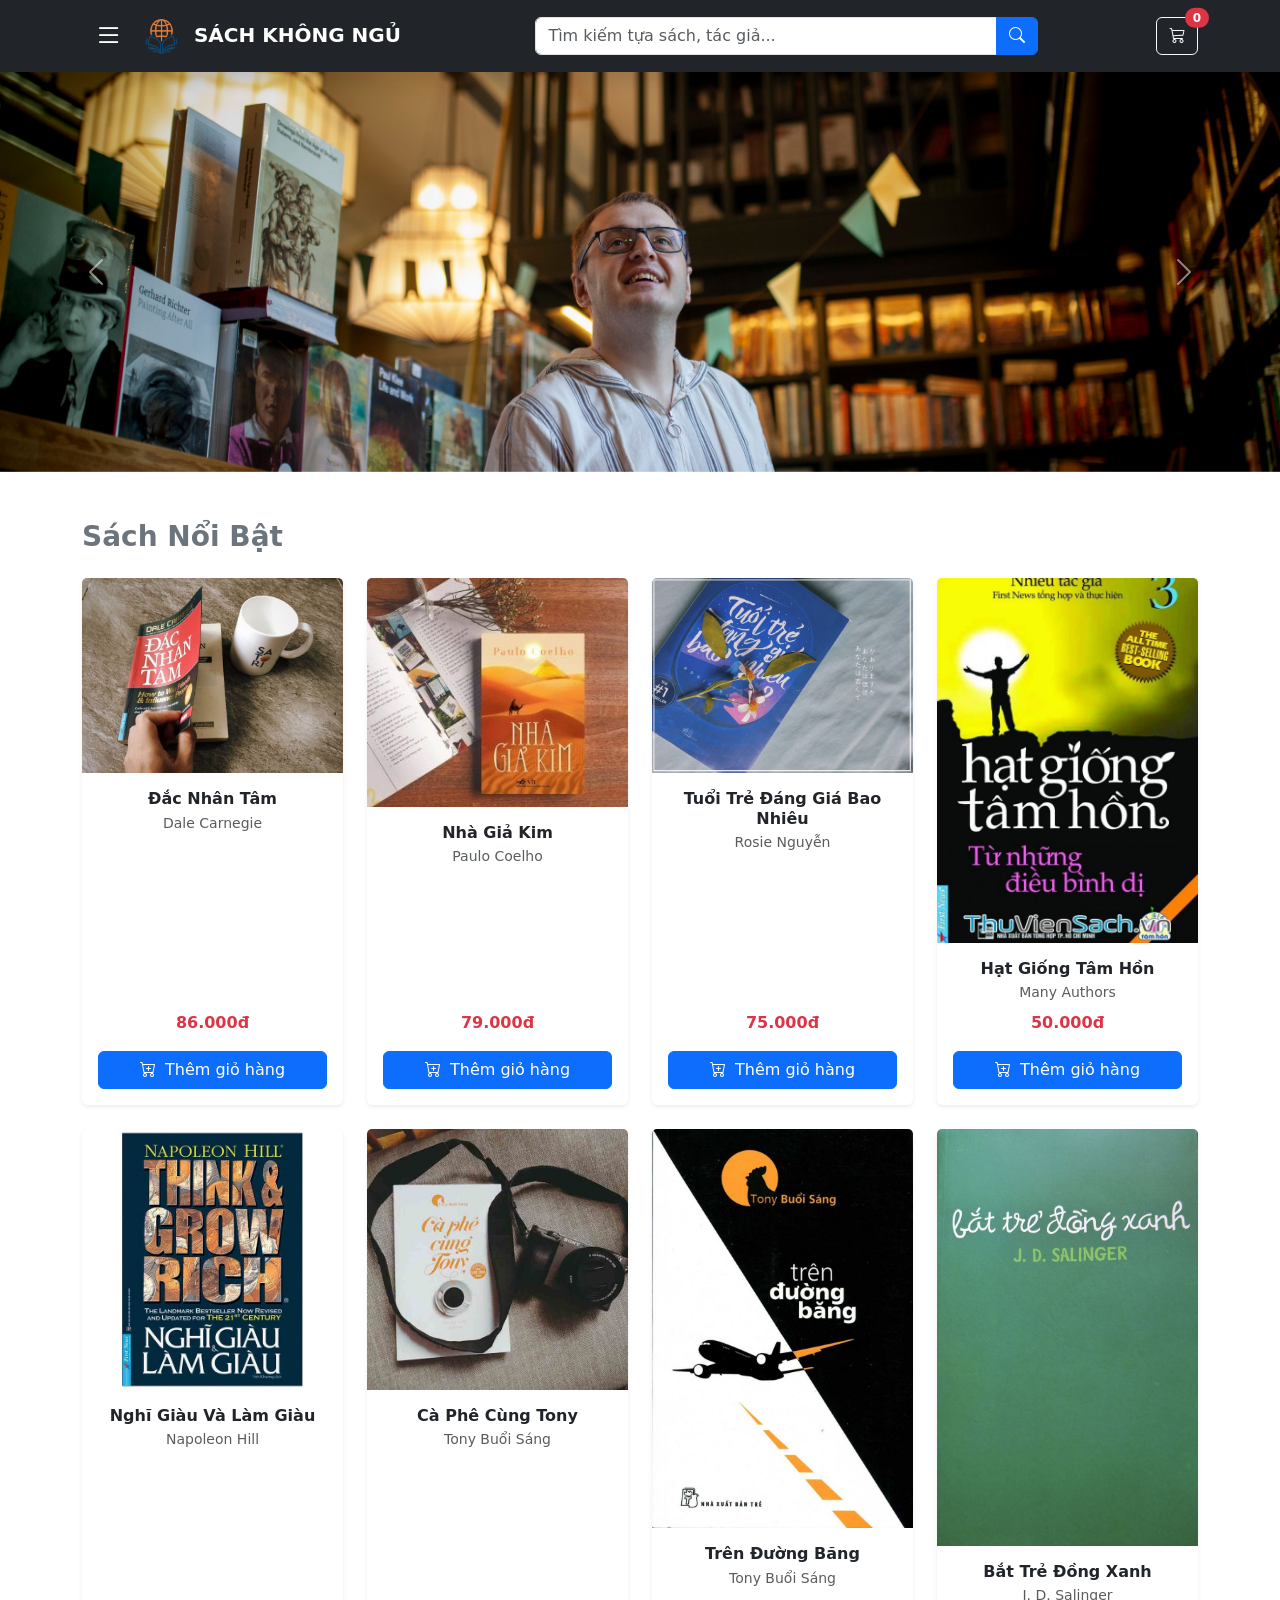
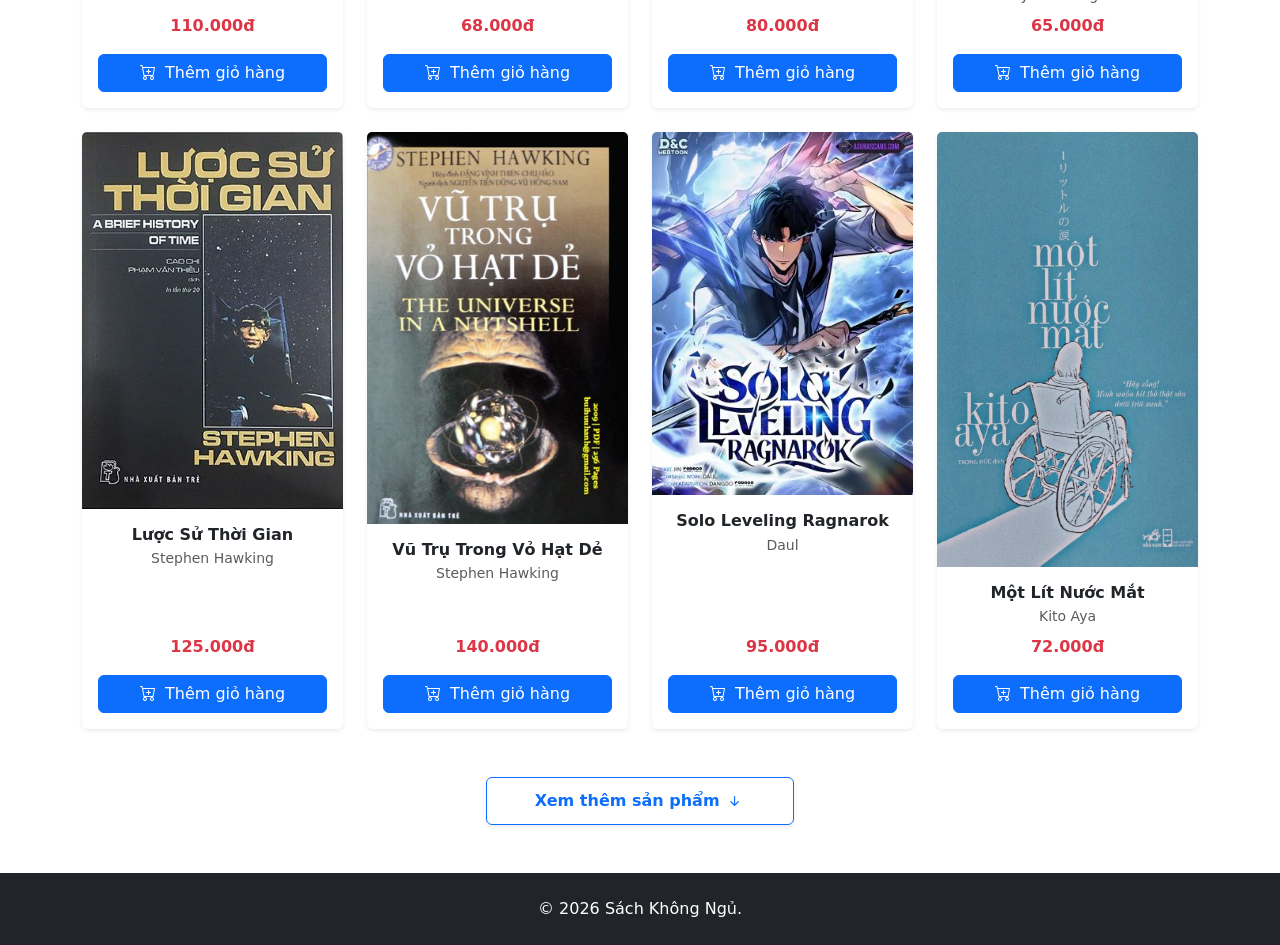
==== public_html/index.html @ 1a8cd926 "first commit" ====
<!DOCTYPE html>
<html lang="vi">
<head>
    <meta charset="UTF-8">
    <meta name="viewport" content="width=device-width, initial-scale=1.0">
    <title>Sách Không Ngủ</title>
    <!-- Bootstrap CSS -->
    <link href="https://cdn.jsdelivr.net/npm/bootstrap@5.2.3/dist/css/bootstrap.min.css" rel="stylesheet">
    <link rel="stylesheet" href="https://cdn.jsdelivr.net/npm/bootstrap-icons@1.10.5/font/bootstrap-icons.css">
    <!-- File CSS tùy chỉnh đã tách -->
    <link rel="stylesheet" href="assets/css/style.css">
</head>
<body>

    <!-- NAVBAR -->
    <nav class="navbar navbar-expand-lg navbar-dark bg-dark sticky-top shadow">
        <div class="container">
            <button class="btn btn-dark text-white me-2" type="button" data-bs-toggle="offcanvas" data-bs-target="#menuBaGach">
                <i class="bi bi-list fs-3"></i>
            </button>

            <a class="navbar-brand fw-bold text-uppercase tracking-wider" href="#">
                <img src="images/logo.jpg" alt="Logo" width="35" height="35" class="rounded-circle me-2"> Sách Không Ngủ
            </a>
            
            <!-- Ô TÌM KIẾM TRÊN MÁY TÍNH -->
            <form class="d-none d-md-flex mx-auto" style="width: 45%;" onsubmit="return false;">
                <div class="input-group">
                    <input class="form-control" type="search" id="searchDesktop" placeholder="Tìm kiếm tựa sách, tác giả...">
                    <button class="btn btn-primary" type="button"><i class="bi bi-search"></i></button>
                </div>
            </form>

            <div class="d-flex align-items-center">
                <a href="#" class="btn btn-outline-light position-relative">
                    <i class="bi bi-cart3"></i>
                    <span class="position-absolute top-0 start-100 translate-middle badge rounded-pill bg-danger">0</span>
                </a>
            </div>
        </div>
    </nav>

    <!-- THANH MENU TRÁI (OFFCANVAS) -->
    <div class="offcanvas offcanvas-start" tabindex="-1" id="menuBaGach" aria-labelledby="menuBaGachLabel">
        <div class="offcanvas-header bg-dark text-white">
            <h5 class="offcanvas-title fw-bold" id="menuBaGachLabel"><i class="bi bi-shop me-2"></i>DANH MỤC</h5>
            <button type="button" class="btn-close btn-close-white" data-bs-dismiss="offcanvas" aria-label="Close"></button>
        </div>
        
        <div class="offcanvas-body p-0">
            <!-- Ô TÌM KIẾM TRÊN ĐIỆN THOẠI -->
            <div class="p-3 d-block d-md-none bg-light">
                <form class="d-flex" onsubmit="return false;">
                    <input class="form-control me-2" type="search" id="searchMobile" placeholder="Tìm sách, tác giả...">
                    <button class="btn btn-primary" type="button">Tìm</button>
                </form>
            </div>

            <div class="list-group list-group-flush">
                <a href="#" class="list-group-item list-group-item-action py-3 fw-bold category-btn" data-filter="all"><i class="bi bi-house-door me-2"></i>Trang chủ</a>
                <a href="#" class="list-group-item list-group-item-action py-3 fw-bold"><i class="bi bi-fire me-2"></i>Sách bán chạy</a>
                <a href="#" class="list-group-item list-group-item-action py-3 fw-bold"><i class="bi bi-gift me-2"></i>Chương trình khuyến mãi</a>
                
                <button class="list-group-item list-group-item-action py-3 fw-bold d-flex justify-content-between align-items-center" 
                        type="button" data-bs-toggle="collapse" data-bs-target="#collapseTheLoai" aria-expanded="true">
                    <span><i class="bi bi-bookmarks me-2"></i>THỂ LOẠI SÁCH</span>
                    <i class="bi bi-chevron-down small text-muted"></i>
                </button>
                <div class="collapse show bg-light" id="collapseTheLoai">
                    <div class="list-group list-group-flush ps-3">
                        <a href="#" class="list-group-item list-group-item-action bg-transparent py-2 category-btn" data-filter="van-hoc">Văn học & Tiểu thuyết</a>
                        <a href="#" class="list-group-item list-group-item-action bg-transparent py-2 category-btn" data-filter="kinh-te">Kinh tế - Kinh doanh</a>
                        <a href="#" class="list-group-item list-group-item-action bg-transparent py-2 category-btn" data-filter="khoa-hoc">Khoa học công nghệ</a>
                        <a href="#" class="list-group-item list-group-item-action bg-transparent py-2 category-btn" data-filter="ky-nang">Sách kỹ năng sống</a>
                        <a href="#" class="list-group-item list-group-item-action bg-transparent py-2 category-btn" data-filter="manga">Truyện tranh - Manga</a>
                        <a href="#" class="list-group-item list-group-item-action bg-transparent py-2 category-btn" data-filter="trinh-tham">Trinh thám & Kinh dị</a>
                        <a href="#" class="list-group-item list-group-item-action bg-transparent py-2 category-btn" data-filter="lang-man">Lãng mạn</a>
                    </div>
                </div>
                
                <button class="list-group-item list-group-item-action py-3 fw-bold d-flex justify-content-between align-items-center" 
                        type="button" data-bs-toggle="collapse" data-bs-target="#collapseHoTro" aria-expanded="false">
                    <span><i class="bi bi-headset me-2"></i>HỖ TRỢ KHÁCH HÀNG</span>
                    <i class="bi bi-chevron-down small text-muted"></i>
                </button>
                <div class="collapse bg-light" id="collapseHoTro">
                    <div class="list-group list-group-flush ps-3">
                        <a href="#" class="list-group-item list-group-item-action bg-transparent py-2"><i class="bi bi-telephone me-2"></i>Liên hệ hỗ trợ</a>
                        <a href="#" class="list-group-item list-group-item-action bg-transparent py-2"><i class="bi bi-info-circle me-2"></i>Giới thiệu điều khoản</a>
                    </div>
                </div>
            </div>
        </div>
    </div>

    <!-- BANNER -->
    <div id="heroCarousel" class="carousel slide" data-bs-ride="carousel" style="max-height: 400px; overflow: hidden;">
        <div class="carousel-inner">
            <div class="carousel-item active">
                <img src="images/banner1.jpg" class="d-block w-100" alt="Banner 1" style="height: 400px; object-fit: cover;">
            </div>
            <div class="carousel-item">
                <img src="images/banner2.jpg" class="d-block w-100" alt="Banner 2" style="height: 400px; object-fit: cover;">
            </div>
        </div>
        <button class="carousel-control-prev" type="button" data-bs-target="#heroCarousel" data-bs-slide="prev">
            <span class="carousel-control-prev-icon"></span>
        </button>
        <button class="carousel-control-next" type="button" data-bs-target="#heroCarousel" data-bs-slide="next">
            <span class="carousel-control-next-icon"></span>
        </button>
    </div>

    <!-- KHU VỰC HIỂN THỊ SẢN PHẨM -->
    <div class="container my-5">
        <div class="d-flex justify-content-between align-items-center mb-4">
            <h3 class="fw-bold text-secondary mb-0" id="sectionTitle">Sách Nổi Bật</h3>
            <span class="badge bg-primary fs-6 p-2 d-none" id="filterBadge"></span>
        </div>
        
        <!-- Thông báo tìm kiếm -->
        <div id="noResultAlert" class="alert alert-warning text-center d-none my-4">
            <i class="bi bi-exclamation-triangle me-2"></i> Không tìm thấy sách phù hợp với từ khóa của bạn.
        </div>
        
        <!-- Danh sách 12 sản phẩm -->
        <div class="row row-cols-1 row-cols-sm-2 row-cols-md-4 g-4" id="bookGrid">
            
            <!-- 1. Đắc Nhân Tâm -->
            <div class="col book-item" data-category="ky-nang">
                <div class="card h-100 shadow-sm border-0 d-flex flex-column">
                    <img src="images/dacnhantam.jpg" class="card-img-top custom-card-img" alt="Đắc Nhân Tâm">
                    <div class="card-body text-center d-flex flex-column justify-content-between">
                        <div>
                            <h5 class="card-title fs-6 fw-bold mb-1 book-name">Đắc Nhân Tâm</h5>
                            <p class="text-muted small mb-2 book-author">Dale Carnegie</p>
                        </div>
                        <div>
                            <p class="card-text text-danger fw-bold mb-3">86.000đ</p>
                            <button class="btn btn-primary w-100"><i class="bi bi-cart-plus me-1"></i> Thêm giỏ hàng</button>
                        </div>
                    </div>
                </div>
            </div>

            <!-- 2. Nhà Giả Kim -->
            <div class="col book-item" data-category="van-hoc">
                <div class="card h-100 shadow-sm border-0 d-flex flex-column">
                    <img src="images/nhagiakim.jpg" class="card-img-top custom-card-img" alt="Nhà Giả Kim">
                    <div class="card-body text-center d-flex flex-column justify-content-between">
                        <div>
                            <h5 class="card-title fs-6 fw-bold mb-1 book-name">Nhà Giả Kim</h5>
                            <p class="text-muted small mb-2 book-author">Paulo Coelho</p>
                        </div>
                        <div>
                            <p class="card-text text-danger fw-bold mb-3">79.000đ</p>
                            <button class="btn btn-primary w-100"><i class="bi bi-cart-plus me-1"></i> Thêm giỏ hàng</button>
                        </div>
                    </div>
                </div>
            </div>

            <!-- 3. Tuổi Trẻ Đáng Giá Bao Nhiêu -->
            <div class="col book-item" data-category="ky-nang">
                <div class="card h-100 shadow-sm border-0 d-flex flex-column">
                    <img src="images/tuoitredanggiabaonhieu.jpg" class="card-img-top custom-card-img" alt="Tuổi Trẻ Đáng Giá Bao Nhiêu">
                    <div class="card-body text-center d-flex flex-column justify-content-between">
                        <div>
                            <h5 class="card-title fs-6 fw-bold mb-1 book-name">Tuổi Trẻ Đáng Giá Bao Nhiêu</h5>
                            <p class="text-muted small mb-2 book-author">Rosie Nguyễn</p>
                        </div>
                        <div>
                            <p class="card-text text-danger fw-bold mb-3">75.000đ</p>
                            <button class="btn btn-primary w-100"><i class="bi bi-cart-plus me-1"></i> Thêm giỏ hàng</button>
                        </div>
                    </div>
                </div>
            </div>

            <!-- 4. Hạt Giống Tâm Hồn -->
            <div class="col book-item" data-category="ky-nang">
                <div class="card h-100 shadow-sm border-0 d-flex flex-column">
                    <img src="images/hatgiongtamhon.jpg" class="card-img-top custom-card-img" alt="Hạt Giống Tâm Hồn">
                    <div class="card-body text-center d-flex flex-column justify-content-between">
                        <div>
                            <h5 class="card-title fs-6 fw-bold mb-1 book-name">Hạt Giống Tâm Hồn</h5>
                            <p class="text-muted small mb-2 book-author">Many Authors</p>
                        </div>
                        <div>
                            <p class="card-text text-danger fw-bold mb-3">50.000đ</p>
                            <button class="btn btn-primary w-100"><i class="bi bi-cart-plus me-1"></i> Thêm giỏ hàng</button>
                        </div>
                    </div>
                </div>
            </div>

            <!-- 5. Nghĩ Giàu Và Làm Giàu -->
            <div class="col book-item" data-category="kinh-te">
                <div class="card h-100 shadow-sm border-0 d-flex flex-column">
                    <img src="images/nghigiauvalamgiau.jpg" class="card-img-top custom-card-img" alt="Nghĩ Giàu Và Làm Giàu">
                    <div class="card-body text-center d-flex flex-column justify-content-between">
                        <div>
                            <h5 class="card-title fs-6 fw-bold mb-1 book-name">Nghĩ Giàu Và Làm Giàu</h5>
                            <p class="text-muted small mb-2 book-author">Napoleon Hill</p>
                        </div>
                        <div>
                            <p class="card-text text-danger fw-bold mb-3">110.000đ</p>
                            <button class="btn btn-primary w-100"><i class="bi bi-cart-plus me-1"></i> Thêm giỏ hàng</button>
                        </div>
                    </div>
                </div>
            </div>

            <!-- 6. Cà Phê Cùng Tony -->
            <div class="col book-item" data-category="ky-nang">
                <div class="card h-100 shadow-sm border-0 d-flex flex-column">
                    <img src="images/caphecungtony.jpg" class="card-img-top custom-card-img" alt="Cà Phê Cùng Tony">
                    <div class="card-body text-center d-flex flex-column justify-content-between">
                        <div>
                            <h5 class="card-title fs-6 fw-bold mb-1 book-name">Cà Phê Cùng Tony</h5>
                            <p class="text-muted small mb-2 book-author">Tony Buổi Sáng</p>
                        </div>
                        <div>
                            <p class="card-text text-danger fw-bold mb-3">68.000đ</p>
                            <button class="btn btn-primary w-100"><i class="bi bi-cart-plus me-1"></i> Thêm giỏ hàng</button>
                        </div>
                    </div>
                </div>
            </div>

            <!-- 7. Trên Đường Băng -->
            <div class="col book-item" data-category="ky-nang">
                <div class="card h-100 shadow-sm border-0 d-flex flex-column">
                    <img src="images/trenduongbang.jpg" class="card-img-top custom-card-img" alt="Trên Đường Băng">
                    <div class="card-body text-center d-flex flex-column justify-content-between">
                        <div>
                            <h5 class="card-title fs-6 fw-bold mb-1 book-name">Trên Đường Băng</h5>
                            <p class="text-muted small mb-2 book-author">Tony Buổi Sáng</p>
                        </div>
                        <div>
                            <p class="card-text text-danger fw-bold mb-3">80.000đ</p>
                            <button class="btn btn-primary w-100"><i class="bi bi-cart-plus me-1"></i> Thêm giỏ hàng</button>
                        </div>
                    </div>
                </div>
            </div>

            <!-- 8. Bắt Trẻ Đồng Xanh -->
            <div class="col book-item" data-category="van-hoc">
                <div class="card h-100 shadow-sm border-0 d-flex flex-column">
                    <img src="images/battredongxanh.jpg" class="card-img-top custom-card-img" alt="Bắt Trẻ Đồng Xanh">
                    <div class="card-body text-center d-flex flex-column justify-content-between">
                        <div>
                            <h5 class="card-title fs-6 fw-bold mb-1 book-name">Bắt Trẻ Đồng Xanh</h5>
                            <p class="text-muted small mb-2 book-author">J. D. Salinger</p>
                        </div>
                        <div>
                            <p class="card-text text-danger fw-bold mb-3">65.000đ</p>
                            <button class="btn btn-primary w-100"><i class="bi bi-cart-plus me-1"></i> Thêm giỏ hàng</button>
                        </div>
                    </div>
                </div>
            </div>

            <!-- 9. Lược Sử Thời Gian -->
            <div class="col book-item" data-category="khoa-hoc">
                <div class="card h-100 shadow-sm border-0 d-flex flex-column">
                    <img src="images/luocsuthoigian.jpg" class="card-img-top custom-card-img" alt="Lược Sử Thời Gian">
                    <div class="card-body text-center d-flex flex-column justify-content-between">
                        <div>
                            <h5 class="card-title fs-6 fw-bold mb-1 book-name">Lược Sử Thời Gian</h5>
                            <p class="text-muted small mb-2 book-author">Stephen Hawking</p>
                        </div>
                        <div>
                            <p class="card-text text-danger fw-bold mb-3">125.000đ</p>
                            <button class="btn btn-primary w-100"><i class="bi bi-cart-plus me-1"></i> Thêm giỏ hàng</button>
                        </div>
                    </div>
                </div>
            </div>

            <!-- 10. Vũ Trụ Trong Vỏ Hạt Dẻ -->
            <div class="col book-item" data-category="khoa-hoc">
                <div class="card h-100 shadow-sm border-0 d-flex flex-column">
                    <img src="images/vutrutrongvohatde.jpg" class="card-img-top custom-card-img" alt="Vũ Trụ Trong Vỏ Hạt Dẻ">
                    <div class="card-body text-center d-flex flex-column justify-content-between">
                        <div>
                            <h5 class="card-title fs-6 fw-bold mb-1 book-name">Vũ Trụ Trong Vỏ Hạt Dẻ</h5>
                            <p class="text-muted small mb-2 book-author">Stephen Hawking</p>
                        </div>
                        <div>
                            <p class="card-text text-danger fw-bold mb-3">140.000đ</p>
                            <button class="btn btn-primary w-100"><i class="bi bi-cart-plus me-1"></i> Thêm giỏ hàng</button>
                        </div>
                    </div>
                </div>
            </div>

            <!-- 11. Solo Leveling Ragnarok -->
            <div class="col book-item" data-category="manga">
                <div class="card h-100 shadow-sm border-0 d-flex flex-column">
                    <img src="images/sololevelingragnarok.jpg" class="card-img-top custom-card-img" alt="Solo leveling Ragnarok">
                    <div class="card-body text-center d-flex flex-column justify-content-between">
                        <div>
                            <h5 class="card-title fs-6 fw-bold mb-1 book-name">Solo Leveling Ragnarok</h5>
                            <p class="text-muted small mb-2 book-author">Daul</p>
                        </div>
                        <div>
                            <p class="card-text text-danger fw-bold mb-3">95.000đ</p>
                            <button class="btn btn-primary w-100"><i class="bi bi-cart-plus me-1"></i> Thêm giỏ hàng</button>
                        </div>
                    </div>
                </div>
            </div>

            <!-- 12. Một Lít Nước Mắt -->
            <div class="col book-item" data-category="van-hoc">
                <div class="card h-100 shadow-sm border-0 d-flex flex-column">
                    <img src="images/motlitnuocmat.jpg" class="card-img-top custom-card-img" alt="Một Lít Nước Mắt">
                    <div class="card-body text-center d-flex flex-column justify-content-between">
                        <div>
                            <h5 class="card-title fs-6 fw-bold mb-1 book-name">Một Lít Nước Mắt</h5>
                            <p class="text-muted small mb-2 book-author">Kito Aya</p>
                        </div>
                        <div>
                            <p class="card-text text-danger fw-bold mb-3">72.000đ</p>
                            <button class="btn btn-primary w-100"><i class="bi bi-cart-plus me-1"></i> Thêm giỏ hàng</button>
                        </div>
                    </div>
                </div>
            </div>

        </div>

        <div class="text-center mt-5">
            <button class="btn btn-outline-primary px-5 py-2 fw-bold shadow-sm">
                Xem thêm sản phẩm <i class="bi bi-arrow-down-short fs-5 align-middle"></i>
            </button>
        </div>
    </div>

    <footer class="bg-dark text-white text-center py-4 mt-5">
        <div class="container">
            <p class="mb-0">&copy; 2026 Sách Không Ngủ.</p>
        </div>
    </footer>

    <!-- Bootstrap Bundle JS -->
    <script src="https://cdn.jsdelivr.net/npm/bootstrap@5.2.3/dist/js/bootstrap.bundle.min.js"></script>
    <!-- File JS xử lý tìm kiếm + lọc đã tách -->
    <script src="assets/js/main.js"></script>
</body>
</html>
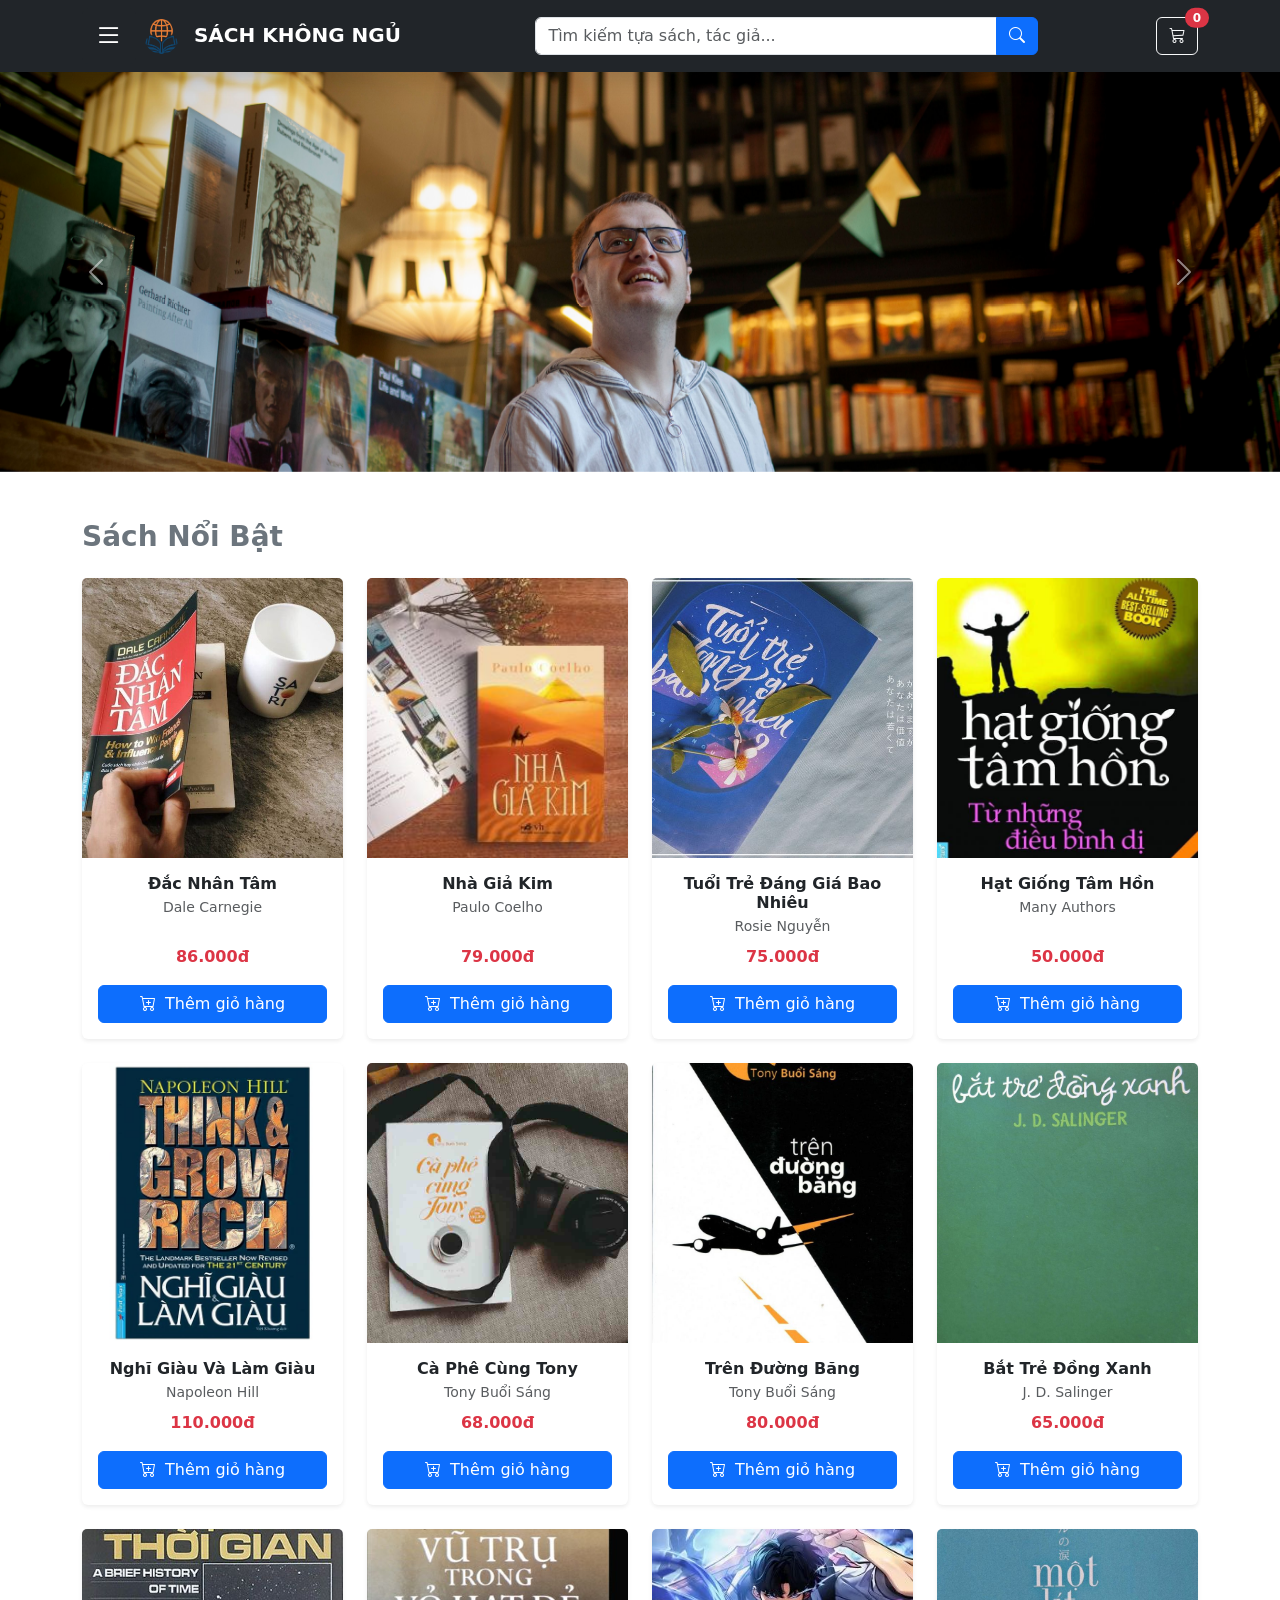
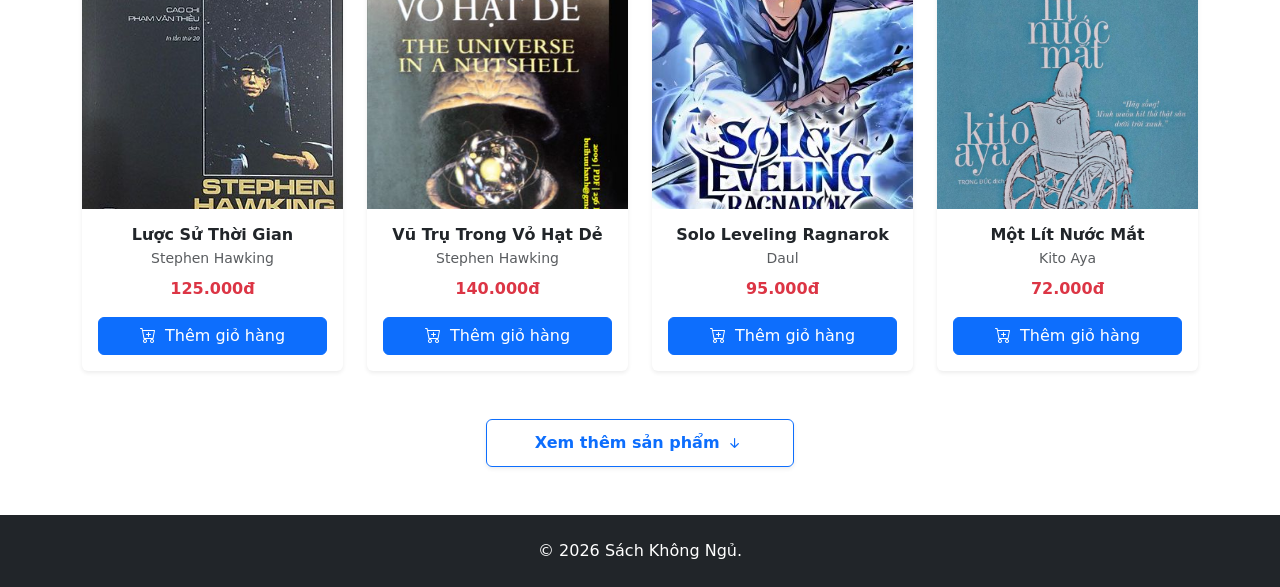
==== commit cf26741a: "Fix tim kiem va chia the loai" ====
--- a/public_html/index.html
+++ b/public_html/index.html
@@ -7,8 +7,8 @@
     <!-- Bootstrap CSS -->
     <link href="https://cdn.jsdelivr.net/npm/bootstrap@5.2.3/dist/css/bootstrap.min.css" rel="stylesheet">
     <link rel="stylesheet" href="https://cdn.jsdelivr.net/npm/bootstrap-icons@1.10.5/font/bootstrap-icons.css">
-    <!-- File CSS tùy chỉnh đã tách -->
-    <link rel="stylesheet" href="assets/css/style.css">
+    <!-- ĐÃ SỬA: Đường dẫn nhúng CSS tùy chỉnh từ thư mục pages -->
+    <link rel="stylesheet" href="pages/style.css">
 </head>
 <body>
 
@@ -343,11 +343,11 @@
         <div class="container">
             <p class="mb-0">&copy; 2026 Sách Không Ngủ.</p>
         </div>
-    </footer>
+    </footer >
 
     <!-- Bootstrap Bundle JS -->
     <script src="https://cdn.jsdelivr.net/npm/bootstrap@5.2.3/dist/js/bootstrap.bundle.min.js"></script>
-    <!-- File JS xử lý tìm kiếm + lọc đã tách -->
-    <script src="assets/js/main.js"></script>
+    <!-- ĐÃ SỬA: Đường dẫn nhúng logic JS chính xác từ thư mục pages -->
+    <script src="pages/script.js"></script>
 </body>
 </html>
--- a/public_html/pages/style.css
+++ b/public_html/pages/style.css
@@ -0,0 +1,12 @@
+/* Custom CSS cho Sách Không Ngủ */
+
+.custom-card-img {
+    height: 280px; /* Chiều cao cố định cho mọi ảnh sách */
+    object-fit: cover; /* Giữ nguyên tỷ lệ, tự động cắt ảnh vừa khung không bị méo */
+    object-position: center;
+}
+
+/* Hiệu ứng mượt mà khi chuyển đổi ẩn/hiện sách */
+.book-item {
+    transition: all 0.3s ease;
+}
